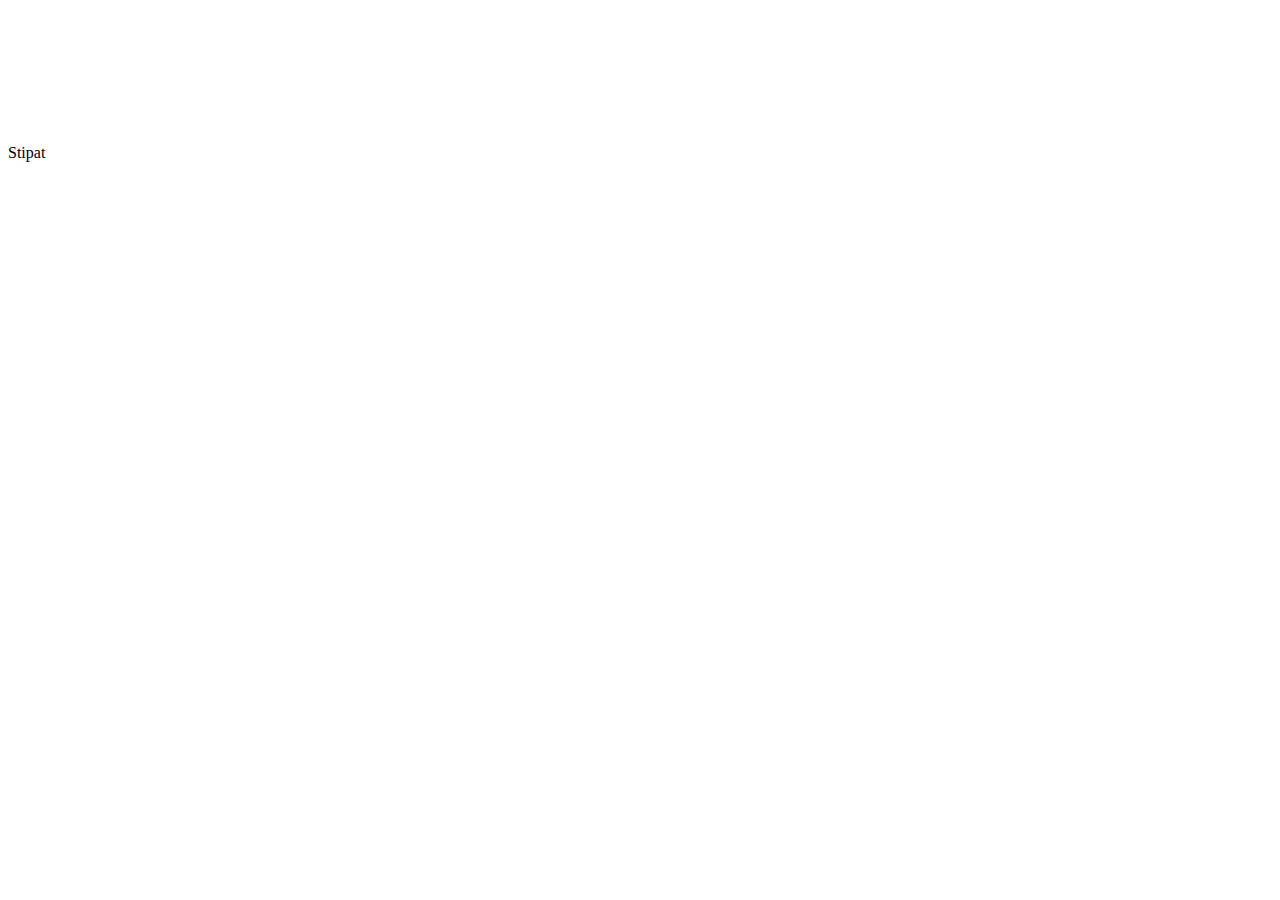
==== index.html @ e2669c06 "added paper.js" ====
<html>
<head>
	<titel>Stipat</title>
	<link rel="stylesheet" href="css/style.css">
</head>

<body>
	<canvas id="stipat"></canvas>
</body>
<script type="text/javascript" src="js/paper.js"></script>
<script src="js/init.js"></script>
<script src="js/draw.js"></script>
<script src="js/application.js"></script>
</html>
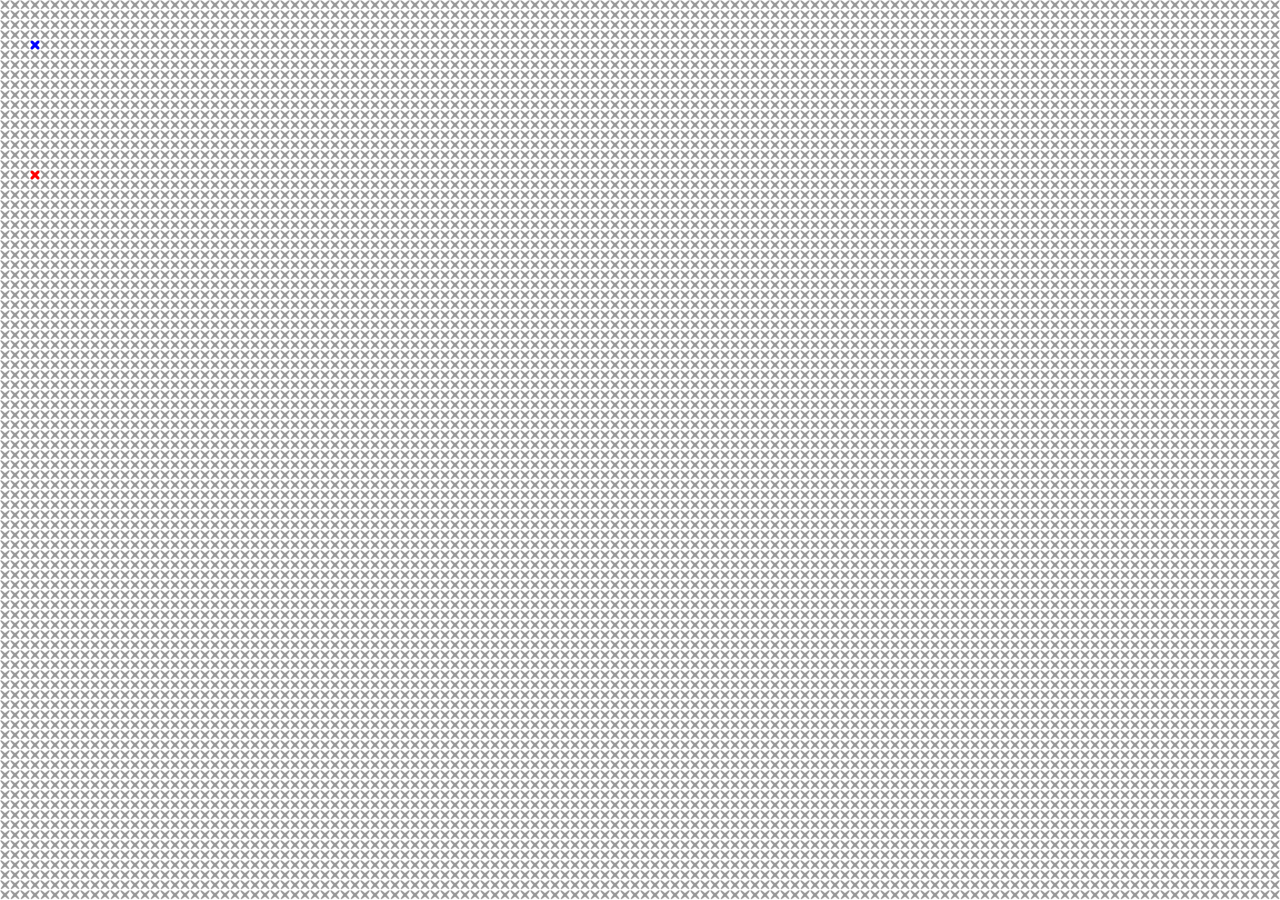
==== commit b28bb12f: "background is an image, resize with jquery, can draw crosses with mouse" ====
--- a/index.html
+++ b/index.html
@@ -1,14 +1,20 @@
 <html>
 <head>
-	<titel>Stipat</title>
+	<title>Stipat</title>
+	<link rel="stylesheet" href="css/reset.css">
 	<link rel="stylesheet" href="css/style.css">
+	<script type="text/javascript" src="js/jquery-2.1.0.min.js"></script>
+	<!-- Load the Paper.js library -->
+	<script type="text/javascript" src="js/paper.js"></script>
 </head>
 
 <body>
-	<canvas id="stipat"></canvas>
+	<canvas id="stipat" resize></canvas>
 </body>
-<script type="text/javascript" src="js/paper.js"></script>
-<script src="js/init.js"></script>
-<script src="js/draw.js"></script>
-<script src="js/application.js"></script>
+
+<script type="text/javascript" src="js/init.js"></script>
+<script type="text/javascript" src="js/helper.js"></script>
+<script type="text/javascript" src="js/draw.js"></script>
+<script type="text/javascript" src="js/stipat.js"></script>
+
 </html>--- a/css/style.css
+++ b/css/style.css
@@ -0,0 +1,4 @@
+#stipat {
+	background-image: url('../bg.png');
+	background-repeat: repeat;
+}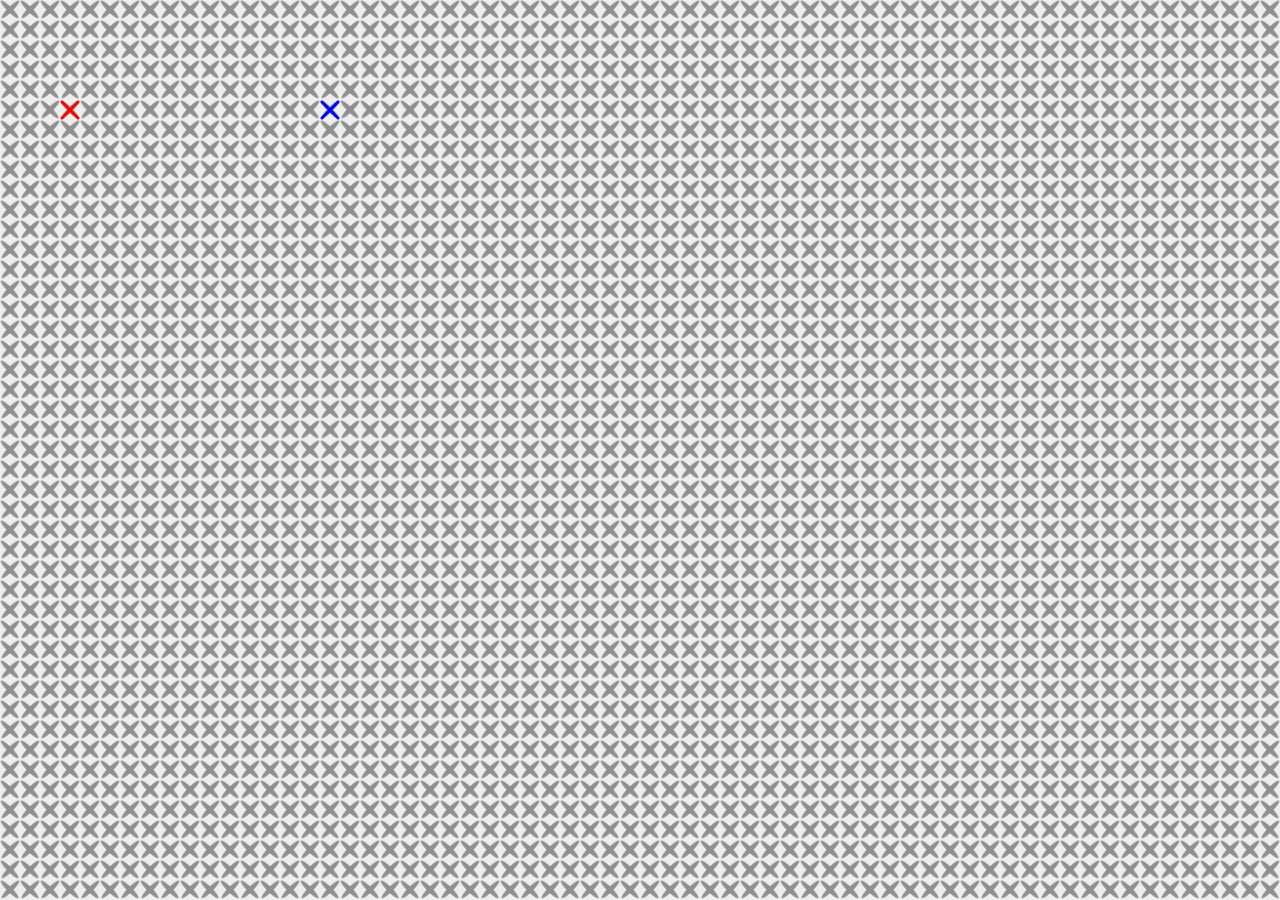
==== commit e48307f0: "refactor, do not need paper js" ====
--- a/index.html
+++ b/index.html
@@ -1,20 +1,17 @@
-<html>
-<head>
-	<title>Stipat</title>
-	<link rel="stylesheet" href="css/reset.css">
-	<link rel="stylesheet" href="css/style.css">
-	<script type="text/javascript" src="js/jquery-2.1.0.min.js"></script>
-	<!-- Load the Paper.js library -->
-	<script type="text/javascript" src="js/paper.js"></script>
-</head>
-
-<body>
-	<canvas id="stipat" resize></canvas>
-</body>
-
-<script type="text/javascript" src="js/init.js"></script>
-<script type="text/javascript" src="js/helper.js"></script>
-<script type="text/javascript" src="js/draw.js"></script>
-<script type="text/javascript" src="js/stipat.js"></script>
-
+<html>
+<head>
+	<title>Stipat</title>
+	<link rel="stylesheet" href="css/reset.css">
+	<link rel="stylesheet" href="css/style.css">
+	<script type="text/javascript" src="js/jquery-2.1.0.min.js"></script>
+</head>
+
+<body>
+	<canvas id="stipat" resize></canvas>
+</body>
+
+<script type="text/javascript" src="js/init.js"></script>
+<script type="text/javascript" src="js/helper.js"></script>
+<script type="text/javascript" src="js/stipat.js"></script>
+
 </html>--- a/css/style.css
+++ b/css/style.css
@@ -1,4 +1,5 @@
-#stipat {
-	background-image: url('../bg.png');
-	background-repeat: repeat;
+#stipat {
+	background-image: url('../bg.png');
+	background-repeat: repeat;
+	background-color: #EEEEEE;
 }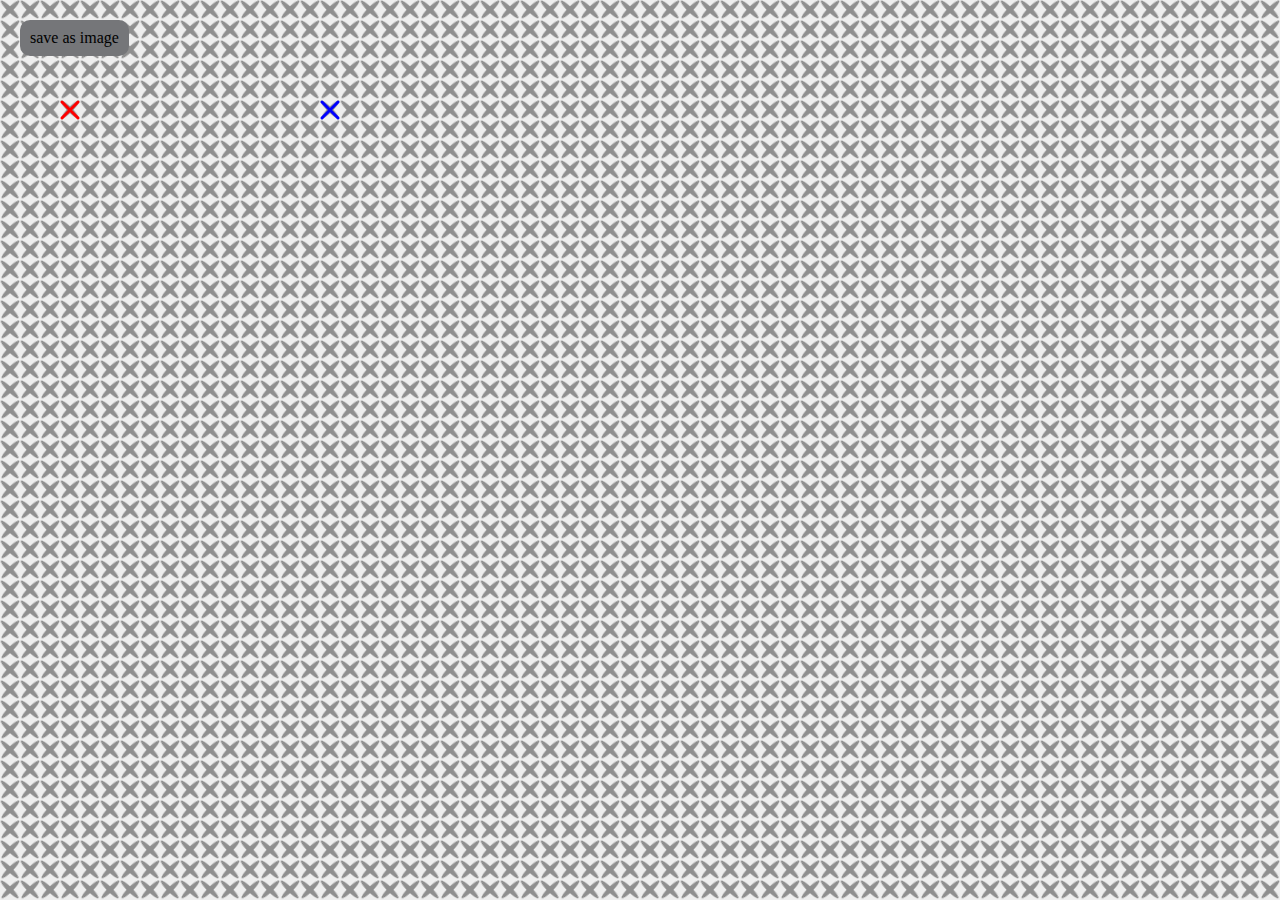
==== commit 4dad0231: "image is downloadable" ====
--- a/index.html
+++ b/index.html
@@ -7,9 +7,12 @@
 </head>
 
 <body>
+  <div id="saveButton">save as image</div>
 	<canvas id="stipat" resize></canvas>
 </body>
 
+<script type="text/javascript" src="js/canvas-toBlob.js"></script>
+<script type="text/javascript" src="js/FileSaver.js"></script>
 <script type="text/javascript" src="js/init.js"></script>
 <script type="text/javascript" src="js/helper.js"></script>
 <script type="text/javascript" src="js/stipat.js"></script>
--- a/css/style.css
+++ b/css/style.css
@@ -2,4 +2,17 @@
 	background-image: url('../bg.png');
 	background-repeat: repeat;
 	background-color: #EEEEEE;
+}
+
+#saveButton {
+  cursor:pointer;
+  padding: 10px;
+  position: absolute;
+  left: 20px;
+  top: 20px;
+  background-color: #757679;
+  -moz-border-radius:10px;
+  -khtml-border-radius:10px;
+  -webkit-border-radius: 10px;
+  border-radius:10px;
 }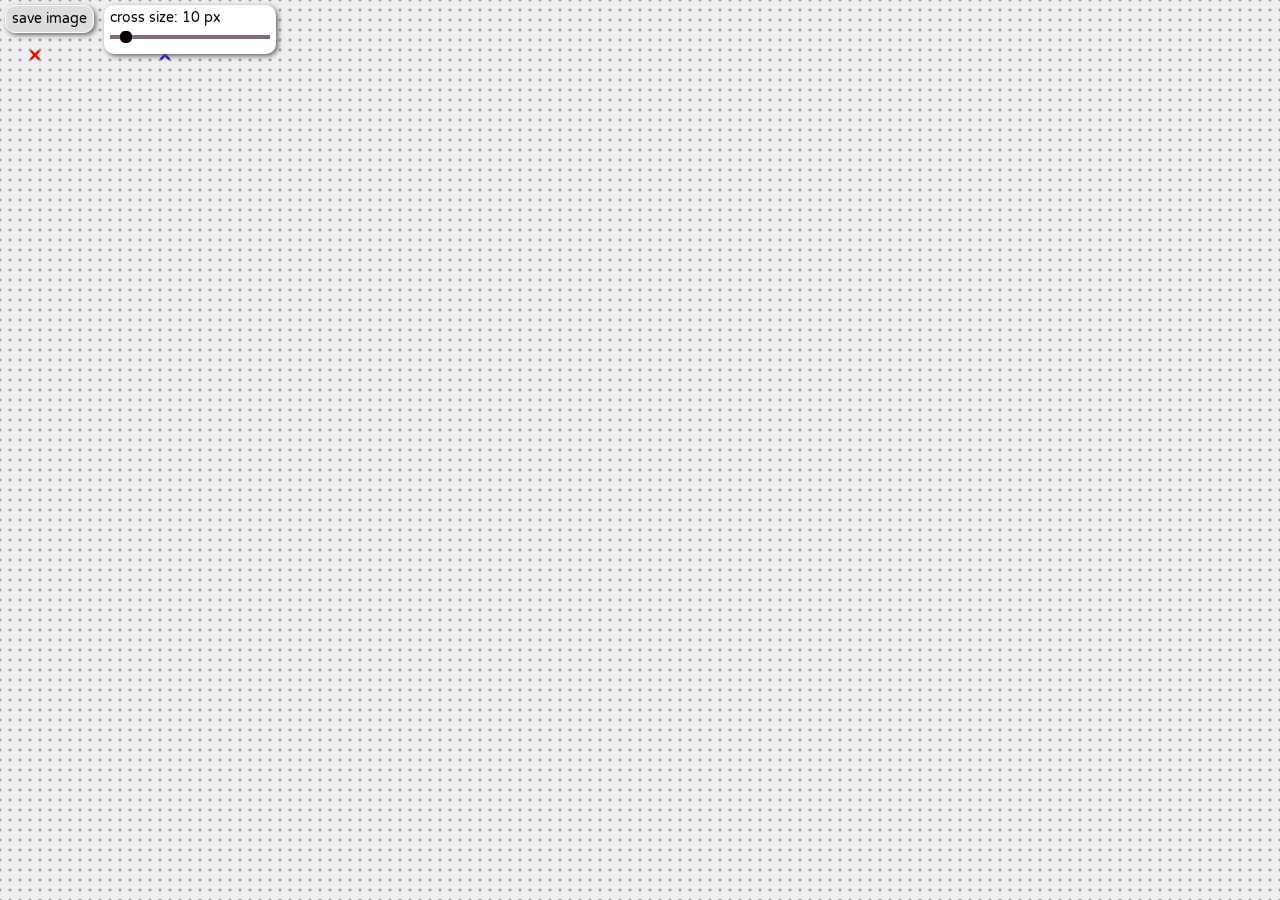
==== commit a511ead8: "changed background, added css for slider" ====
--- a/index.html
+++ b/index.html
@@ -4,11 +4,18 @@
 	<link rel="stylesheet" href="css/reset.css">
 	<link rel="stylesheet" href="css/style.css">
 	<script type="text/javascript" src="js/jquery-2.1.0.min.js"></script>
+  <link href='http://fonts.googleapis.com/css?family=Varela+Round' rel='stylesheet' type='text/css'>
 </head>
 
 <body>
-  <div id="saveButton">save as image</div>
 	<canvas id="stipat" resize></canvas>
+  <div id="controls">
+    <div id="saveButton" class="control">save image</div>
+    <div id="sizeSlider" class="control">
+      <div class="slider"></div>
+      <div class="sliderBall"></div>
+    </div>
+  </div>
 </body>
 
 <script type="text/javascript" src="js/canvas-toBlob.js"></script>
--- a/css/style.css
+++ b/css/style.css
@@ -2,17 +2,57 @@
 	background-image: url('../bg.png');
 	background-repeat: repeat;
 	background-color: #EEEEEE;
+  position: fixed;
+  left: 0;
+  top: 0;
 }
 
-#saveButton {
-  cursor:pointer;
-  padding: 10px;
-  position: absolute;
-  left: 20px;
-  top: 20px;
-  background-color: #757679;
+#controls {
+  position: relative;
+  z-index: 1;
+  font-family: 'Varela Round', sans-serif;
+  font-size: 14px;
+}
+
+.control {
+  float: left;
+  padding: 6px;
+  margin: 5px;
   -moz-border-radius:10px;
   -khtml-border-radius:10px;
   -webkit-border-radius: 10px;
   border-radius:10px;
+  box-shadow: 2px 2px 5px #666;
+}
+
+#saveButton {
+  cursor: pointer;
+  background-color: #DDDDDD;
+  border: 1px solid #FFF;
+}
+
+#saveButton:hover {
+  background-color: #EEE;
+}
+
+#sizeSlider {
+  background-color: #fff;
+}
+
+.slider {
+  width: 160px;
+  height: 4px;
+  margin-top: 10px;
+  background-color: #876880;
+}
+
+.sliderBall {
+  width: 12px;
+  height: 12px;
+  -moz-border-radius:5px;
+  -khtml-border-radius:5px;
+  -webkit-border-radius: 5px;
+  border-radius:5px;
+  background-color: #000;
+  margin: -8px 0 5px 0;
 }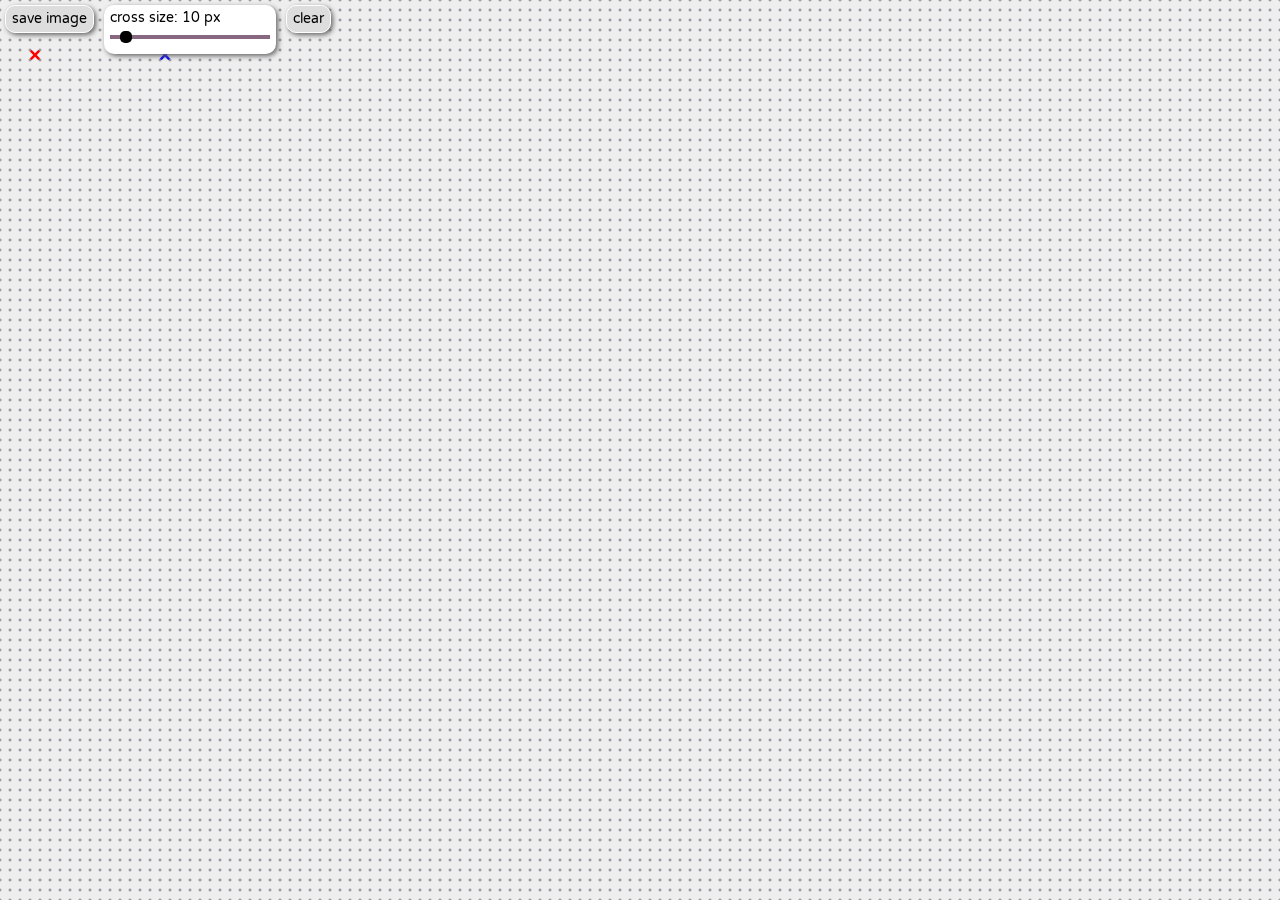
==== commit b06e015c: "deleted paper-js and added clear-button" ====
--- a/index.html
+++ b/index.html
@@ -1,6 +1,6 @@
 <html>
 <head>
-	<title>Stipat</title>
+	<title>CrossStitchJS</title>
 	<link rel="stylesheet" href="css/reset.css">
 	<link rel="stylesheet" href="css/style.css">
 	<script type="text/javascript" src="js/jquery-2.1.0.min.js"></script>
@@ -10,11 +10,12 @@
 <body>
 	<canvas id="stipat" resize></canvas>
   <div id="controls">
-    <div id="saveButton" class="control">save image</div>
+    <div id="saveButton" class="control button">save image</div>
     <div id="sizeSlider" class="control">
       <div class="slider"></div>
       <div class="sliderBall"></div>
     </div>
+    <div id="clearButton" class="control button">clear</div>
   </div>
 </body>
 
--- a/css/style.css
+++ b/css/style.css
@@ -1,7 +1,7 @@
 #stipat {
-	background-image: url('../bg.png');
-	background-repeat: repeat;
-	background-color: #EEEEEE;
+  background-image: url('../bg.png');
+  background-repeat: repeat;
+  background-color: #EEEEEE;
   position: fixed;
   left: 0;
   top: 0;
@@ -25,13 +25,13 @@
   box-shadow: 2px 2px 5px #666;
 }
 
-#saveButton {
+.button {
   cursor: pointer;
   background-color: #DDDDDD;
   border: 1px solid #FFF;
 }
 
-#saveButton:hover {
+.button:hover {
   background-color: #EEE;
 }
 
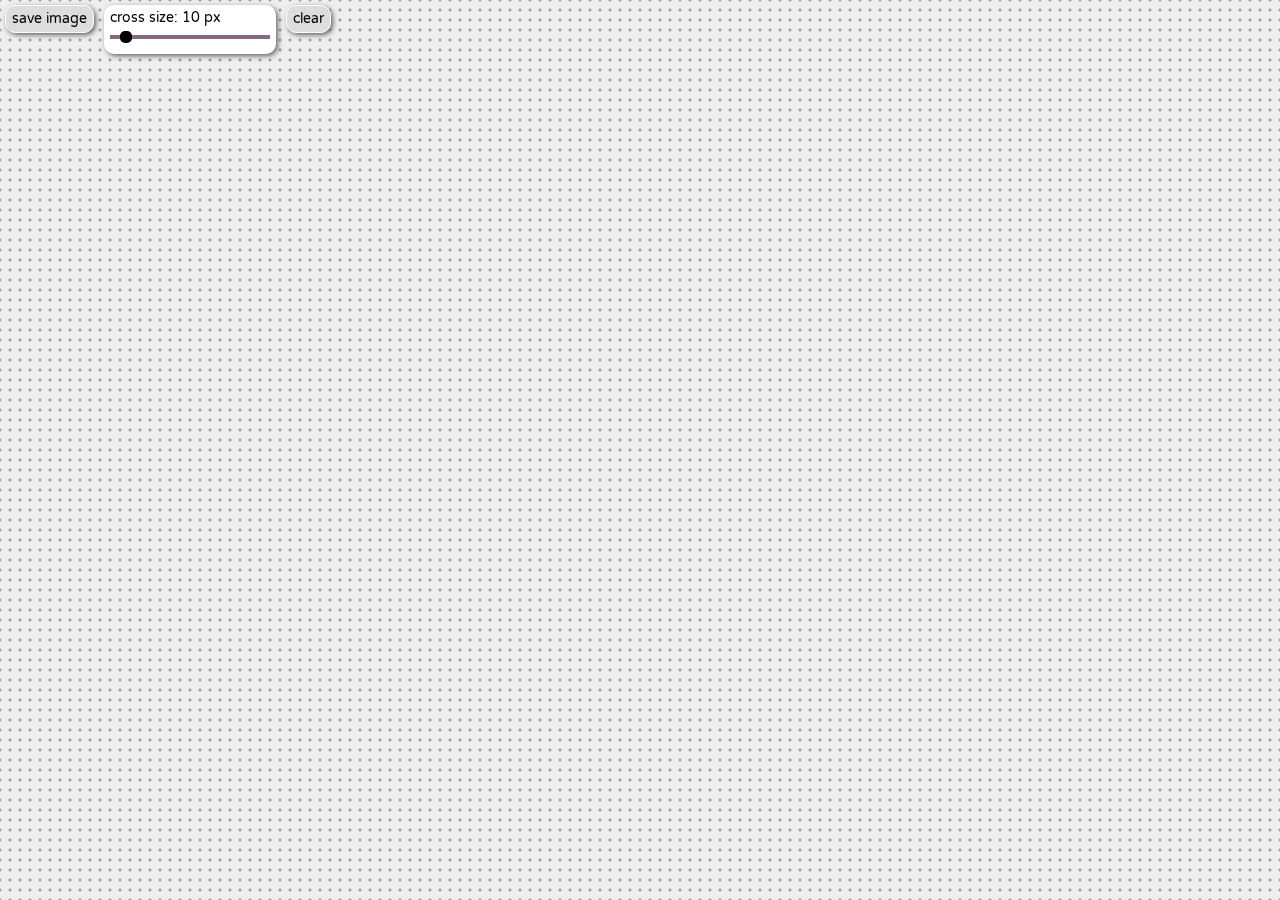
==== commit 7af9625c: "slider works but so nervy nicely" ====
--- a/index.html
+++ b/index.html
@@ -12,6 +12,7 @@
   <div id="controls">
     <div id="saveButton" class="control button">save image</div>
     <div id="sizeSlider" class="control">
+      <p class="sliderText"></p>
       <div class="slider"></div>
       <div class="sliderBall"></div>
     </div>
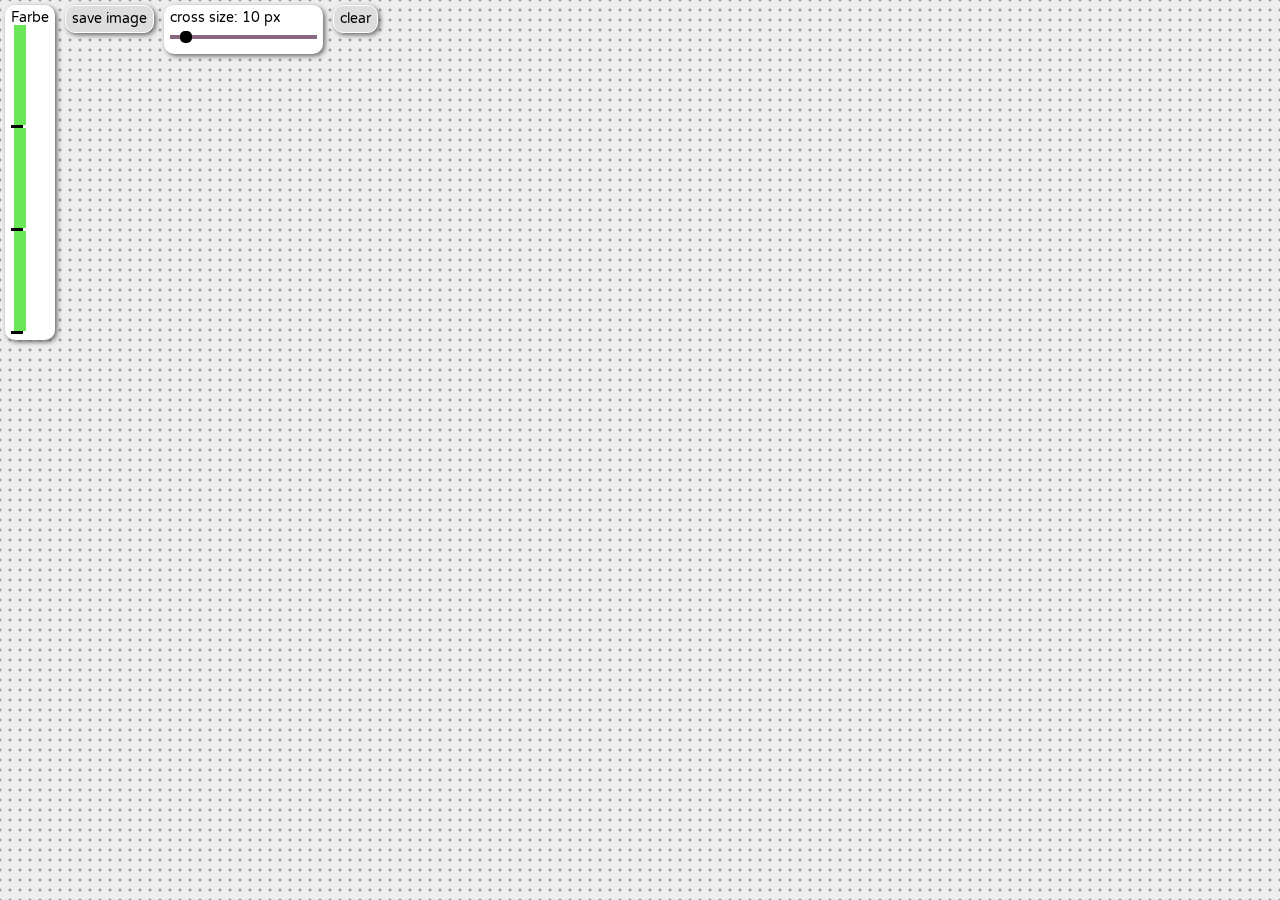
==== commit b554fd88: "add impress and colorpicker(WIP)" ====
--- a/index.html
+++ b/index.html
@@ -1,15 +1,32 @@
 <html>
 <head>
 	<title>CrossStitchJS</title>
+  <link rel="stylesheet" href="cornerinfo/cornerstyle.css">
 	<link rel="stylesheet" href="css/reset.css">
 	<link rel="stylesheet" href="css/style.css">
 	<script type="text/javascript" src="js/jquery-2.1.0.min.js"></script>
   <link href='http://fonts.googleapis.com/css?family=Varela+Round' rel='stylesheet' type='text/css'>
+  <meta charset="utf-8">
 </head>
 
 <body>
 	<canvas id="stipat" resize></canvas>
   <div id="controls">
+    <div id="HSVColorPicker" class="control">
+      <p>Farbe</p>
+      <div class="hue">
+        <div class="vSlider hueSlider"></div>
+        <div class="vSliderControl"></div>
+      </div>
+      <div class="satturation">
+        <div class="vSlider"></div>
+        <div class="vSliderControl"></div>
+      </div>
+      <div class="value">
+        <div class="vSlider"></div>
+        <div class="vSliderControl"></div>
+      </div>
+    </div>
     <div id="saveButton" class="control button">save image</div>
     <div id="sizeSlider" class="control">
       <p class="sliderText"></p>
@@ -25,5 +42,5 @@
 <script type="text/javascript" src="js/init.js"></script>
 <script type="text/javascript" src="js/helper.js"></script>
 <script type="text/javascript" src="js/stipat.js"></script>
-
+<script src="cornerinfo/cornerinfo.js"></script>
 </html>--- a/css/style.css
+++ b/css/style.css
@@ -40,7 +40,7 @@
 }
 
 .slider {
-  width: 160px;
+  width: 147px;
   height: 4px;
   margin-top: 10px;
   background-color: #876880;
@@ -55,4 +55,26 @@
   border-radius:5px;
   background-color: #000;
   margin: -8px 0 5px 0;
+}
+
+#HSVColorPicker {
+  background-color: #fff;
+}
+
+.vSlider {
+  width: 12px;
+  height: 100px;
+  background-color: #6BE659;
+/*  float: left;
+*/  margin: 0 3px;
+}
+
+.hueSlider {
+
+}
+
+.vSliderControl {
+  background-color: #000;
+  width: 12px;
+  height: 3px;
 }